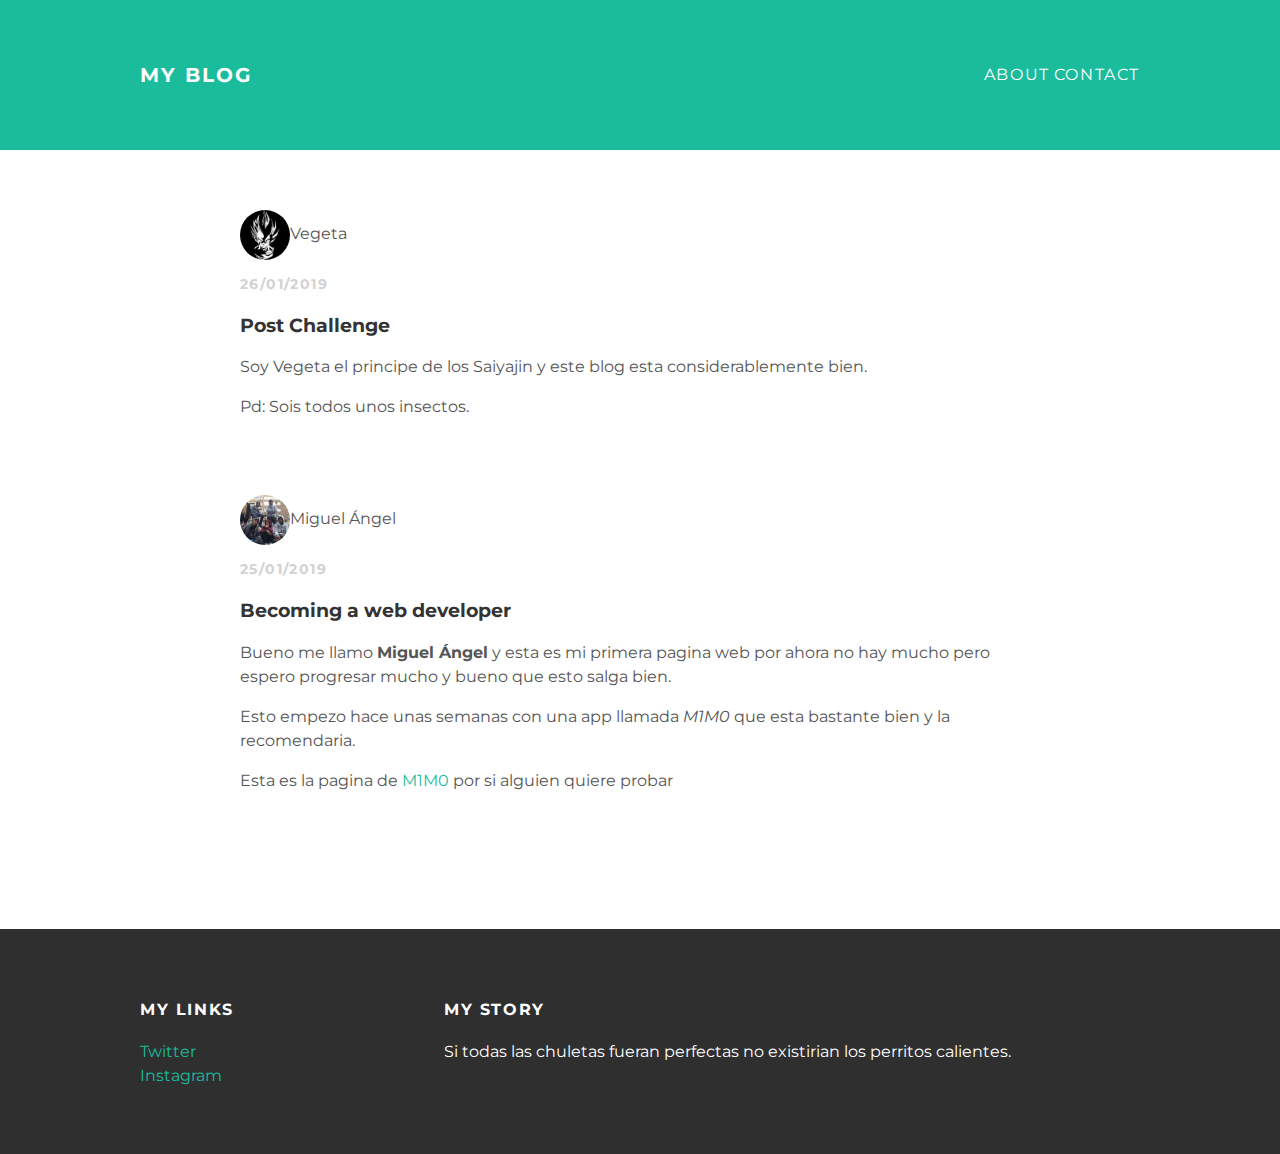
==== index.html @ 91fe988c "Add files via upload" ====
<!DOCTYPE html>
<html>
<head>
  <title>My Blog</title>
  <link rel="stylesheet"
type="text/css"
href="styles.css">
</head>
<body>
  <div id="header">
  <div class="container">
    <a id="header-title"
    href="index.html">My Blog</a>
    <ul id="header-nav">
    <li><a href="about.html">About</a></li>
    <li><a href="mailto:alchexi1@gmail.com">Contact</a></li>
    </ul>
  </div>
</div>

  <div id="content">
   <div class="post-container">
     <div class="post">
       <div class="post-author">
         <img src="Vegeta.jpg"
         <span>Vegeta</span>
       </div>
       <p class="post-date">26/01/2019</p>
       <h3 class="post-title">Post Challenge</h3>
       <div class="post-content">
         <p>Soy Vegeta el principe de los Saiyajin y este blog esta  considerablemente bien.</p>
         <p>Pd: Sois todos unos insectos.</p>
       </div>
       <div class="post-container">
      <div class="post">
        <div class="post-author">
          <img src="Hoodie Squad.jpg"
          <span>Miguel Ángel</span>
        </div>
        <p class="post-date">25/01/2019</p>
        <h3 class="post-title">Becoming a web developer</h3>
        <div class="post-content">
          <p>Bueno me llamo <strong>Miguel Ángel</strong> y esta es mi primera pagina web por ahora no hay mucho pero espero progresar mucho y bueno que esto salga bien.</p>
          <p>Esto  empezo hace unas semanas con una app llamada <em>M1M0</em> que esta bastante bien y la recomendaria.</p>
          <p>Esta es la pagina de <a href="https://getmimo.com">M1M0</a> por si alguien quiere probar</p>
        </div>
      </div>
      </div>
    </div>
   </div>
  </div>

  <div id="footer">
    <div class="container">
      <div class="column">
        <h4>My Links</h4>
        <p>
          <a href="https://twitter.com/miguelangelx_o">Twitter</a>
          <br>
          <a href="https://www.instagram.com/miguelangelx_x/?hl=es">Instagram</a>
        </p>
      </div>
      <div class="column">
        <h4>My Story</h4>
        <p>Si todas las chuletas fueran perfectas no existirian los perritos calientes.</p>
      </div>
  </div>
</div>

</body>
</html>
---- styles.css ----
@import url(http://fonts.googleapis.com/css?family=Montserrat:400,700);
body{color: #555;
margin: 0;
font-family: 'Montserrat',
sans-serif;
}
#header {
 background-color: #1abc9c;
 height: 150px;
 line-height: 150px;
}
#header a {
  color: white;
  text-decoration: none;
  text-transform: uppercase;
  letter-spacing: 0.1em;
}
#header a:hover {
  color: #222;
}
#header-title {
display: block;
float: left;
font-size: 20px;
font-weight: bold;
}
#header-nav {
display: block;
float: right;
margin-top: 0;
}
#header-nav li {
display: inline;
padding-left: 20px:
}
.container {
max-width: 1000px;
margin: 0 auto;
}
#footer{
  background-color: #2f2f2f;
  padding: 50px 0;
}
.column {
  min-width: 300px;
  display: inline-block;
  vertical-align: top;
}
#footer h4 {
  color: white;
  text-transform: uppercase;
  letter-spacing: 0.1em;
}
#footer p {
  color: white;
}
a {
  color: #1abc9c;
  text-decoration: none;
}
a:hover {
  color: #F6A623;
}
.post, .about {
  max-width: 800px;
  margin: 0 auto;
  padding: 60px 0;
}
.post-author img {
  width: 50px;
  height: 50px;
  vertical-align: middle;
}
.post-author span{
  margin-left: 16px;
}
.post-date {
  color: #D2D2D2;
  font-size: 14px;
  font-weight: bold;
  text-transform: uppercase;
  letter-spacing: 0.1em;
}
h1, h2, h3, h4 {
  color: #333;
}
p {
  line-height: 1.5;
}
.about {
  text-align: center;
}
.post-author img,
.about-author img {
  border-radius: 50%;
}
.post-container:nth-child(even)
background-color: #f2f2f2
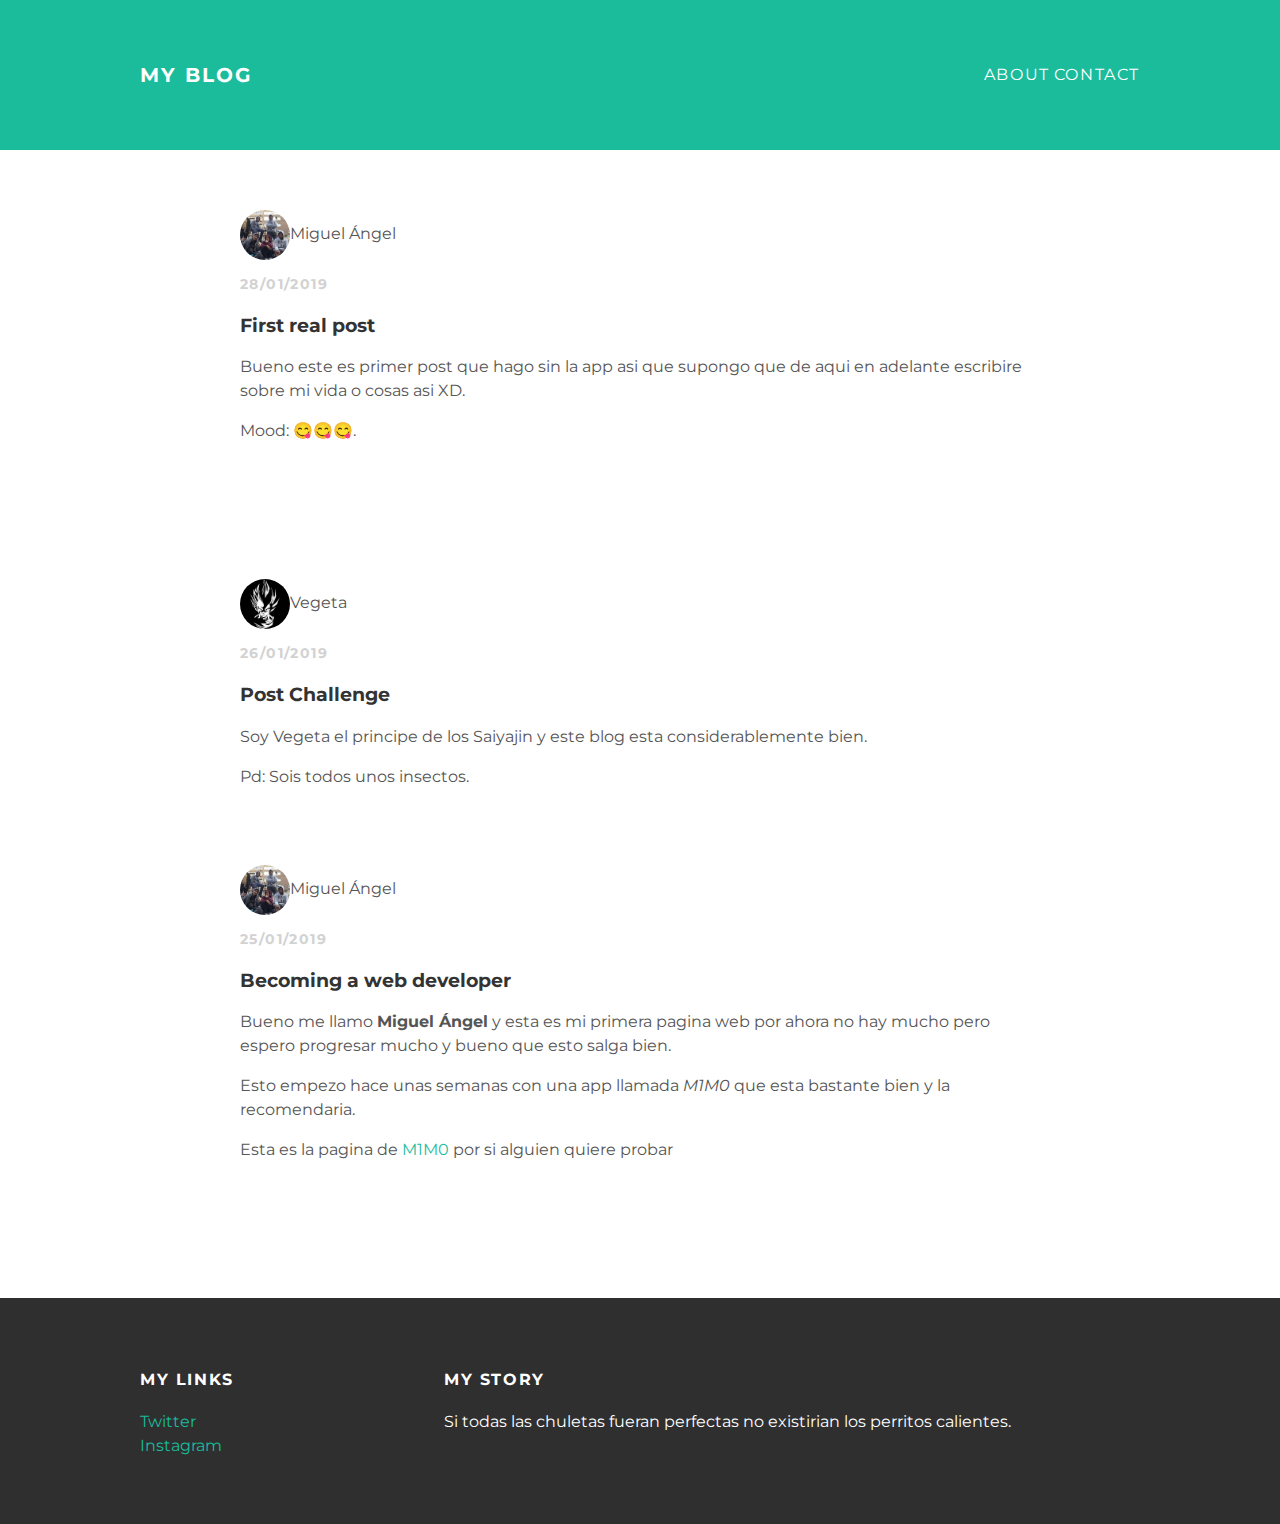
==== commit 55474820: "Update index.html" ====
--- a/index.html
+++ b/index.html
@@ -19,6 +19,20 @@
 </div>
 
   <div id="content">
+    <div class="post-container">
+   <div class="post">
+     <div class="post-author">
+       <img src="Hoodie Squad.jpg"
+       <span>Miguel Ángel</span>
+     </div>
+     <p class="post-date">28/01/2019</p>
+     <h3 class="post-title">First real post</h3>
+     <div class="post-content">
+       <p>Bueno este es primer post que hago sin la app asi que supongo que de aqui en adelante escribire sobre mi vida o cosas asi XD.</p>
+       <p>Mood: 😋😋😋.</p>
+     </div>
+   </div>
+   </div>
    <div class="post-container">
      <div class="post">
        <div class="post-author">
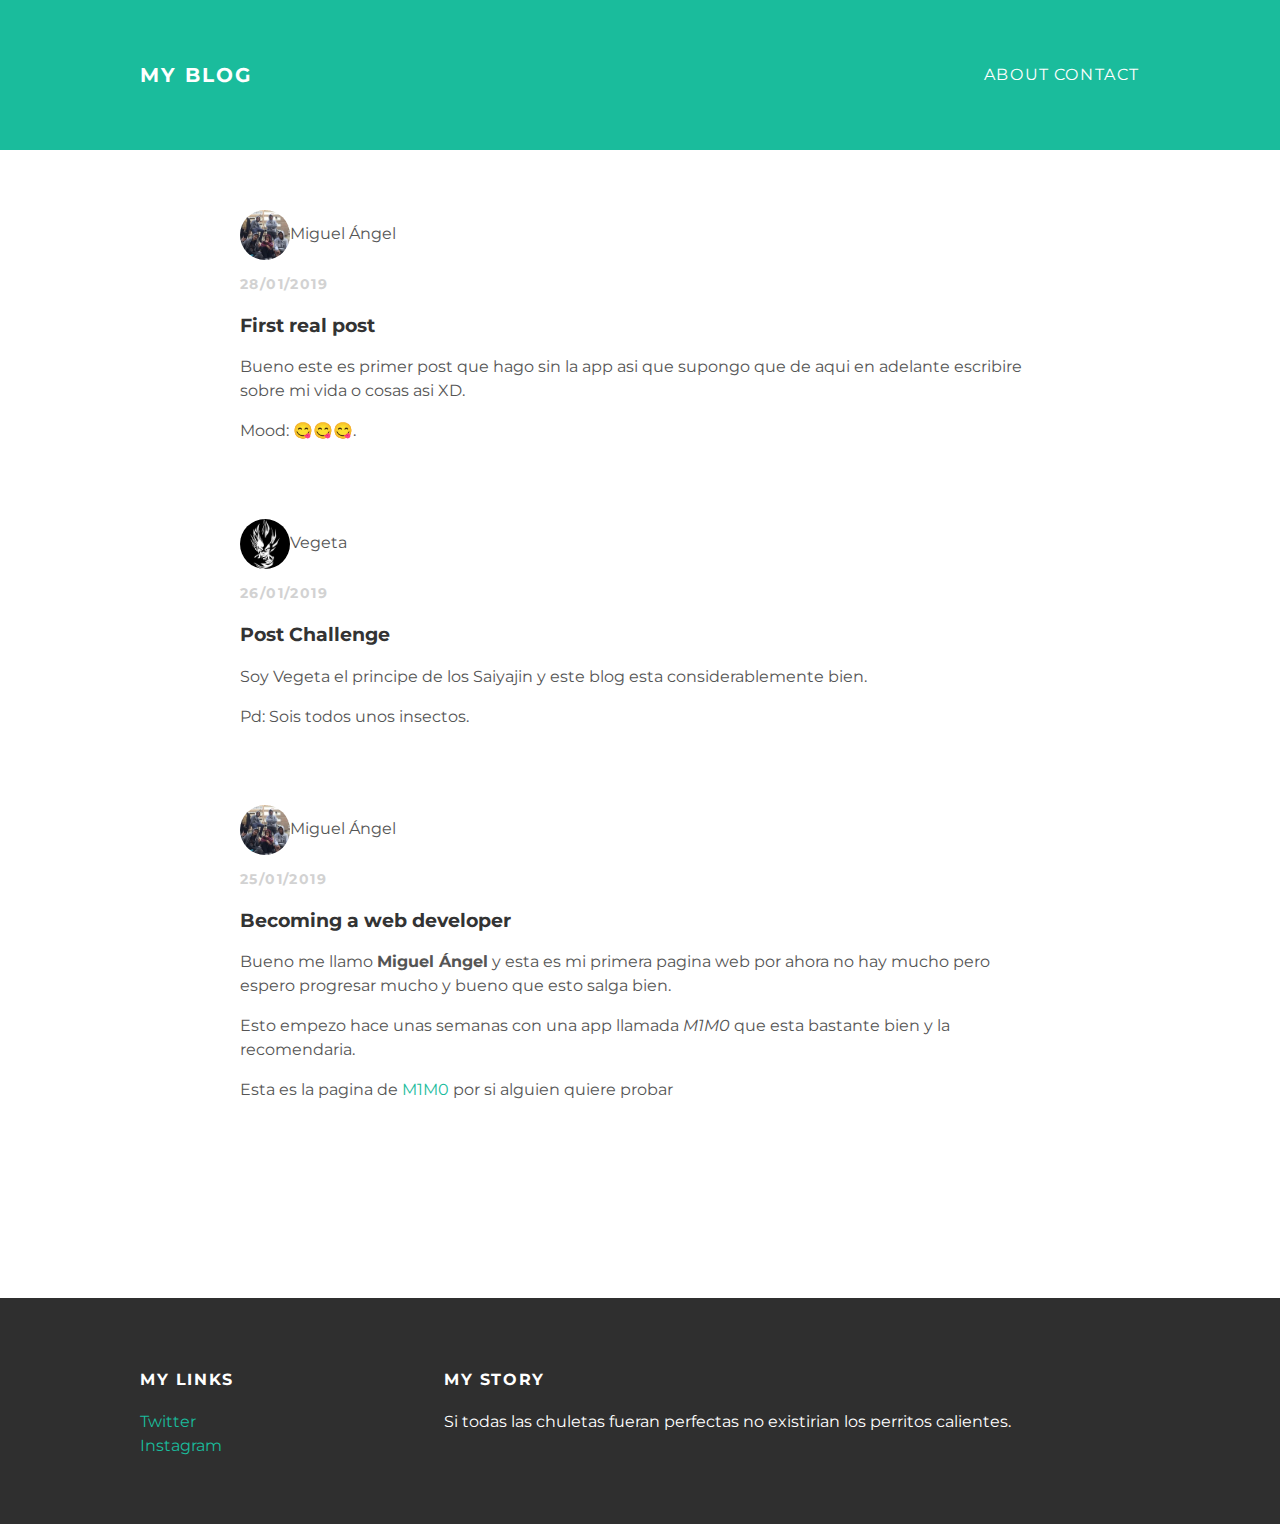
==== commit 3cc8c186: "Update index.html" ====
--- a/index.html
+++ b/index.html
@@ -31,8 +31,6 @@
        <p>Bueno este es primer post que hago sin la app asi que supongo que de aqui en adelante escribire sobre mi vida o cosas asi XD.</p>
        <p>Mood: 😋😋😋.</p>
      </div>
-   </div>
-   </div>
    <div class="post-container">
      <div class="post">
        <div class="post-author">
@@ -61,6 +59,8 @@
       </div>
       </div>
     </div>
+  </div>
+</div>
    </div>
   </div>
 
